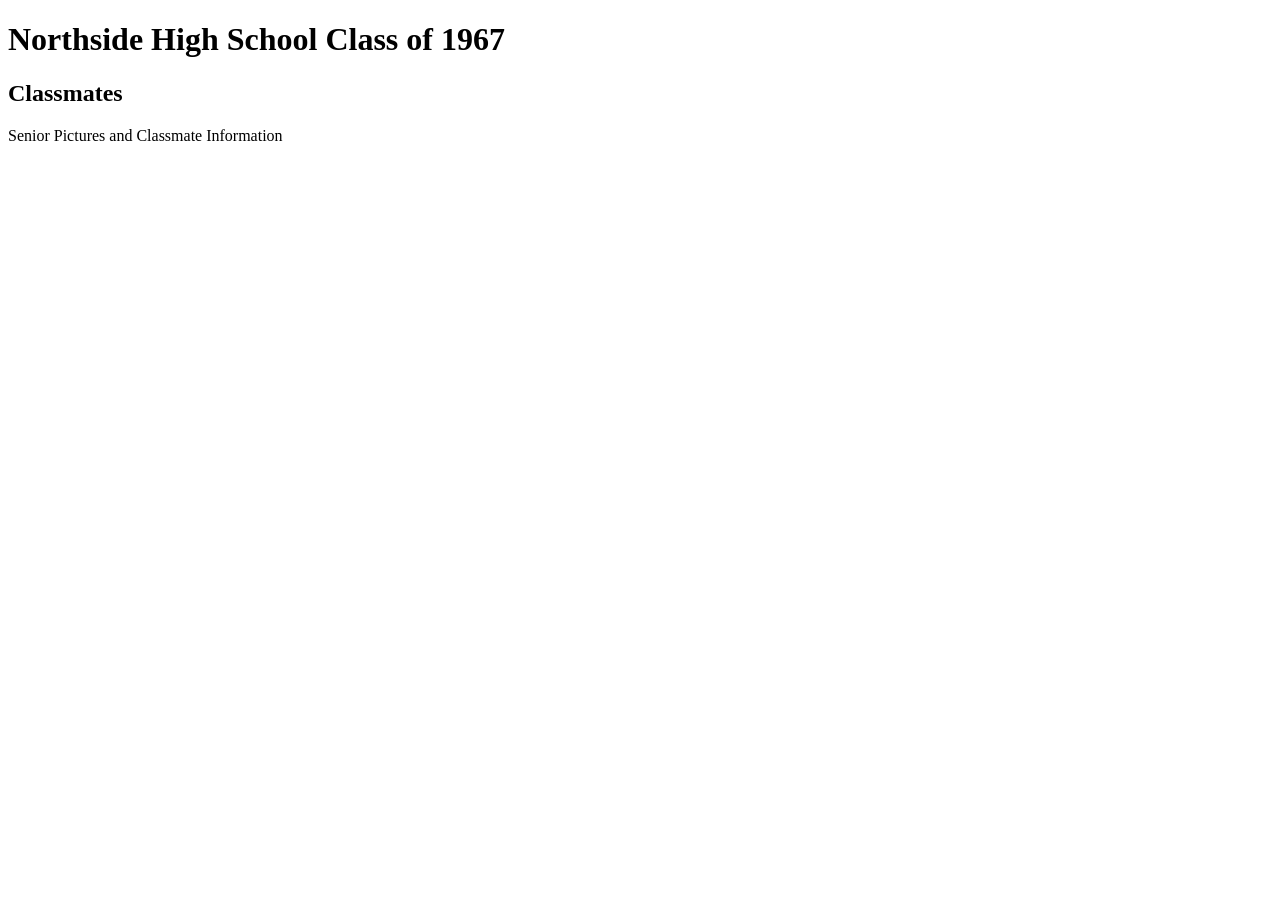
==== classmates/index.html @ 650ad581 "Add index.html for NHS67 Classmates page" ====
<!DOCTYPE html>
<html>
<head>
    <title>NHS67 Classmates</title>
</head>
<body>
    <h1>Northside High School Class of 1967</h1>
    <h2>Classmates</h2>
    <p>Senior Pictures and Classmate Information</p>
</body>
</html>
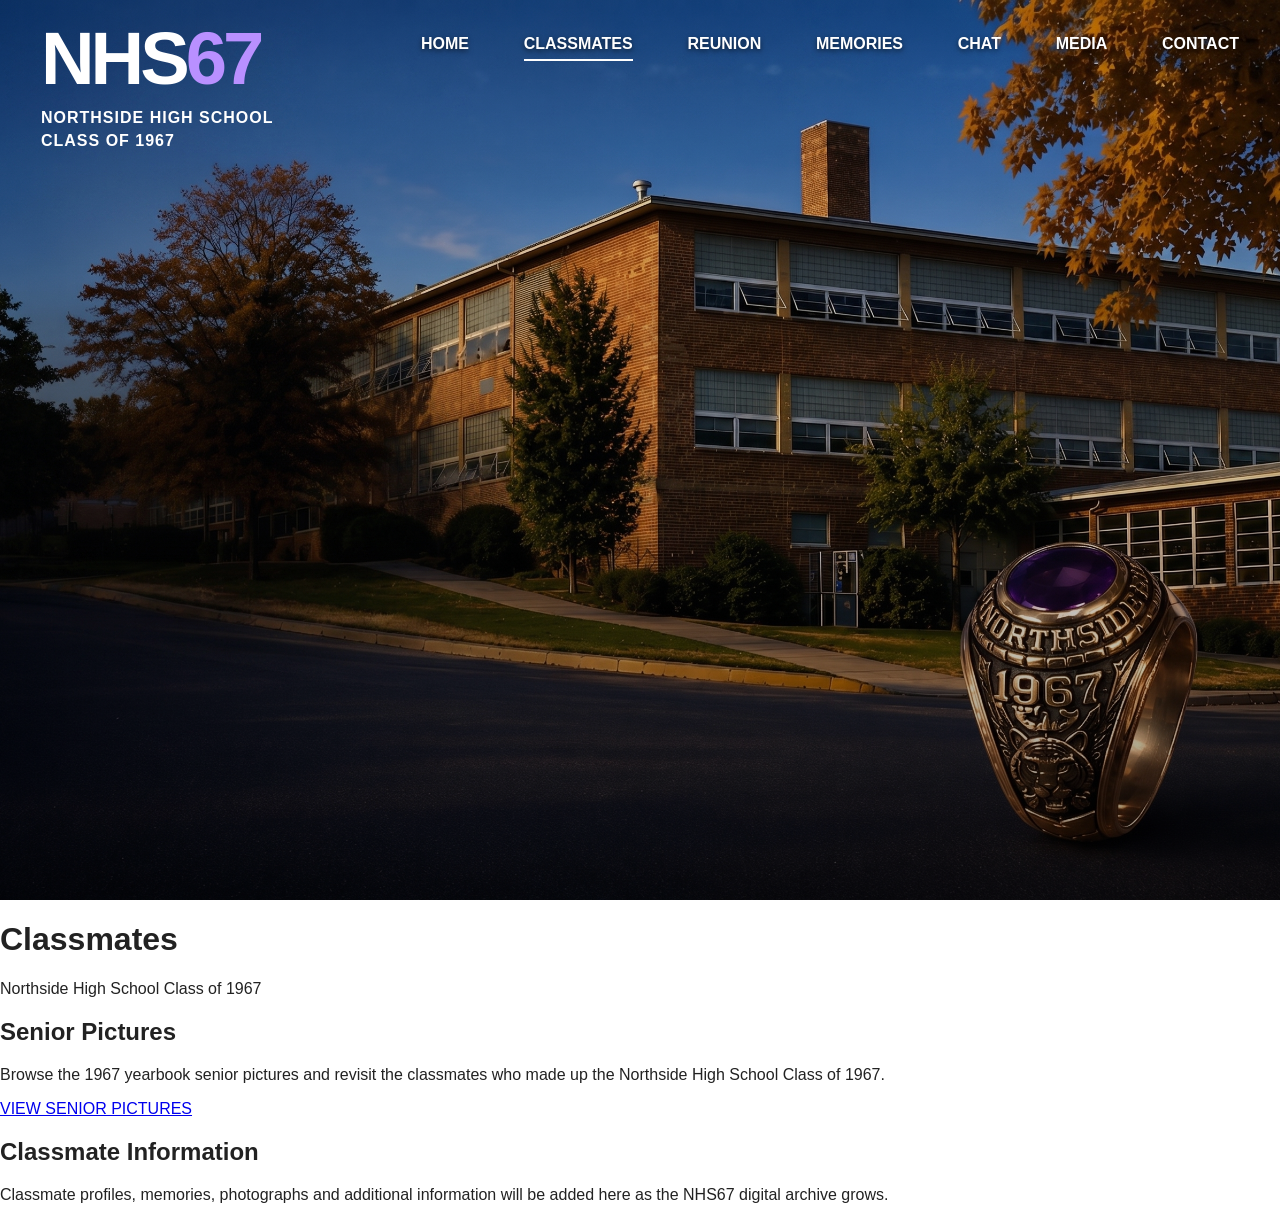
==== commit 35e017b7: "Enhance classmates page with new layout and content" ====
--- a/classmates/index.html
+++ b/classmates/index.html
@@ -1,11 +1,76 @@
 <!DOCTYPE html>
-<html>
+<html lang="en">
 <head>
-    <title>NHS67 Classmates</title>
+  <meta charset="UTF-8">
+  <meta name="viewport" content="width=device-width, initial-scale=1.0">
+  <title>NHS67 | Classmates</title>
+  <link rel="stylesheet" href="../style.css">
 </head>
+
 <body>
-    <h1>Northside High School Class of 1967</h1>
-    <h2>Classmates</h2>
-    <p>Senior Pictures and Classmate Information</p>
+
+  <header class="hero">
+    <img
+      class="hero-image"
+      src="../nhs67-homepage.jpg"
+      alt="Northside High School building"
+    >
+
+    <div class="hero-overlay"></div>
+
+    <nav class="navbar" aria-label="Main navigation">
+      <a class="brand" href="../index.html" aria-label="NHS67 Home">
+        <span class="brand-main">NHS<span>67</span></span>
+        <span class="brand-sub">NORTHSIDE HIGH SCHOOL<br>CLASS OF 1967</span>
+      </a>
+
+      <div class="nav-links">
+        <a href="../index.html">HOME</a>
+        <a class="active" href="index.html">CLASSMATES</a>
+        <a href="../reunion.html">REUNION</a>
+        <a href="../memories.html">MEMORIES</a>
+        <a href="../chat.html">CHAT</a>
+        <a href="../media.html">MEDIA</a>
+        <a href="../contact.html">CONTACT</a>
+      </div>
+    </nav>
+  </header>
+
+  <main class="page-content">
+
+    <h1>Classmates</h1>
+
+    <p class="intro">
+      Northside High School Class of 1967
+    </p>
+
+    <section class="classmates-section">
+
+      <h2>Senior Pictures</h2>
+
+      <p>
+        Browse the 1967 yearbook senior pictures and revisit the classmates
+        who made up the Northside High School Class of 1967.
+      </p>
+
+      <a class="button" href="senior-pictures/senior-pictures.html">
+        VIEW SENIOR PICTURES
+      </a>
+
+    </section>
+
+    <section class="classmates-section">
+
+      <h2>Classmate Information</h2>
+
+      <p>
+        Classmate profiles, memories, photographs and additional information
+        will be added here as the NHS67 digital archive grows.
+      </p>
+
+    </section>
+
+  </main>
+
 </body>
 </html>
--- a/style.css
+++ b/style.css
@@ -0,0 +1,289 @@
+* {
+  box-sizing: border-box;
+}
+
+html {
+  scroll-behavior: smooth;
+}
+
+body {
+  margin: 0;
+  font-family: Arial, Helvetica, sans-serif;
+  color: #222;
+  background: #fff;
+}
+
+.hero {
+  position: relative;
+  min-height: 100vh;
+  overflow: hidden;
+  background: #111;
+}
+
+.hero-image {
+  position: absolute;
+  inset: 0;
+  width: 100%;
+  height: 100%;
+  object-fit: cover;
+  object-position: center center;
+}
+
+.hero-overlay {
+  position: absolute;
+  inset: 0;
+  background: linear-gradient(
+    180deg,
+    rgba(0, 0, 0, 0.20) 0%,
+    rgba(0, 0, 0, 0.05) 42%,
+    rgba(0, 0, 0, 0.42) 100%
+  );
+  pointer-events: none;
+}
+
+.navbar {
+  position: absolute;
+  z-index: 5;
+  top: 0;
+  left: 0;
+  width: 100%;
+  min-height: 135px;
+  display: flex;
+  align-items: flex-start;
+  padding: 30px 3.2vw;
+}
+
+.brand {
+  color: white;
+  text-decoration: none;
+  width: 330px;
+  flex-shrink: 0;
+}
+
+.brand-main {
+  display: block;
+  font-size: clamp(54px, 5.8vw, 92px);
+  line-height: 0.78;
+  font-weight: 800;
+  letter-spacing: -4px;
+}
+
+.brand-main span {
+  color: #b990ff;
+}
+
+.brand-sub {
+  display: block;
+  margin-top: 18px;
+  text-align: left;
+  font-size: clamp(13px, 1.25vw, 20px);
+  line-height: 1.45;
+  font-weight: 700;
+  letter-spacing: 1px;
+}
+
+.nav-links {
+  flex: 1;
+  display: flex;
+  justify-content: space-between;
+  align-items: center;
+  gap: 20px;
+  padding: 5px 0 0 50px;
+}
+
+.nav-links a {
+  color: #fff;
+  text-decoration: none;
+  font-size: clamp(14px, 1.25vw, 20px);
+  font-weight: 700;
+  white-space: nowrap;
+  text-shadow: 0 2px 5px rgba(0,0,0,.6);
+  padding-bottom: 6px;
+  border-bottom: 2px solid transparent;
+}
+
+.nav-links a:hover,
+.nav-links a.active {
+  border-bottom-color: #fff;
+}
+
+.menu-button {
+  display: none;
+  margin-left: auto;
+  border: 0;
+  background: rgba(0,0,0,.55);
+  color: white;
+  font-size: 28px;
+  padding: 8px 12px;
+  border-radius: 5px;
+}
+
+.hero-content {
+  position: relative;
+  z-index: 2;
+  min-height: 100vh;
+}
+
+.school-quote {
+  position: absolute;
+  left: 8%;
+  bottom: 9%;
+  color: #c29aff;
+  font-family: "Brush Script MT", "Segoe Script", cursive;
+  font-size: clamp(34px, 4vw, 66px);
+  line-height: 1.35;
+  text-shadow: 0 2px 5px rgba(0,0,0,.65);
+}
+
+.school-quote p {
+  margin: 0;
+}
+
+.welcome {
+  padding: 70px 8%;
+  text-align: center;
+  background: #fff;
+}
+
+.welcome h1 {
+  margin: 0 0 15px;
+  color: #4b287d;
+  font-size: clamp(32px, 4vw, 50px);
+}
+
+.welcome > p {
+  max-width: 760px;
+  margin: 0 auto 45px;
+  font-size: 19px;
+  line-height: 1.7;
+}
+
+.home-cards {
+  display: grid;
+  grid-template-columns: repeat(3, 1fr);
+  gap: 25px;
+  max-width: 1100px;
+  margin: auto;
+}
+
+.home-cards a {
+  display: block;
+  padding: 30px;
+  color: #222;
+  text-decoration: none;
+  border: 1px solid #ddd;
+  border-radius: 10px;
+  transition: transform .2s, box-shadow .2s;
+}
+
+.home-cards a:hover {
+  transform: translateY(-4px);
+  box-shadow: 0 8px 25px rgba(0,0,0,.12);
+}
+
+.home-cards h2 {
+  color: #552b85;
+  margin-top: 0;
+}
+
+.home-cards p {
+  line-height: 1.5;
+}
+
+footer {
+  padding: 25px;
+  text-align: center;
+  color: #fff;
+  background: #211331;
+}
+
+/* Tablet */
+@media (max-width: 1000px) {
+  .navbar {
+    padding: 25px;
+  }
+
+  .brand {
+    width: 260px;
+  }
+
+  .nav-links {
+    padding-left: 20px;
+    gap: 12px;
+  }
+
+  .nav-links a {
+    font-size: 13px;
+  }
+
+  .school-quote {
+    left: 6%;
+  }
+}
+
+/* Phone */
+@media (max-width: 760px) {
+  .hero {
+    min-height: 760px;
+  }
+
+  .hero-image {
+    object-position: 62% center;
+  }
+
+  .navbar {
+    min-height: auto;
+    padding: 20px;
+    align-items: flex-start;
+  }
+
+  .brand {
+    width: 220px;
+  }
+
+  .brand-main {
+    font-size: 56px;
+  }
+
+  .brand-sub {
+    font-size: 11px;
+    margin-top: 12px;
+  }
+
+  .menu-button {
+    display: block;
+  }
+
+  .nav-links {
+    display: none;
+    position: absolute;
+    top: 90px;
+    right: 20px;
+    width: 210px;
+    padding: 15px;
+    flex-direction: column;
+    align-items: stretch;
+    gap: 0;
+    background: rgba(20, 15, 25, .95);
+    border-radius: 8px;
+  }
+
+  .nav-links.open {
+    display: flex;
+  }
+
+  .nav-links a {
+    padding: 12px 8px;
+    font-size: 15px;
+  }
+
+  .school-quote {
+    left: 7%;
+    bottom: 8%;
+    font-size: 36px;
+  }
+
+  .home-cards {
+    grid-template-columns: 1fr;
+  }
+}
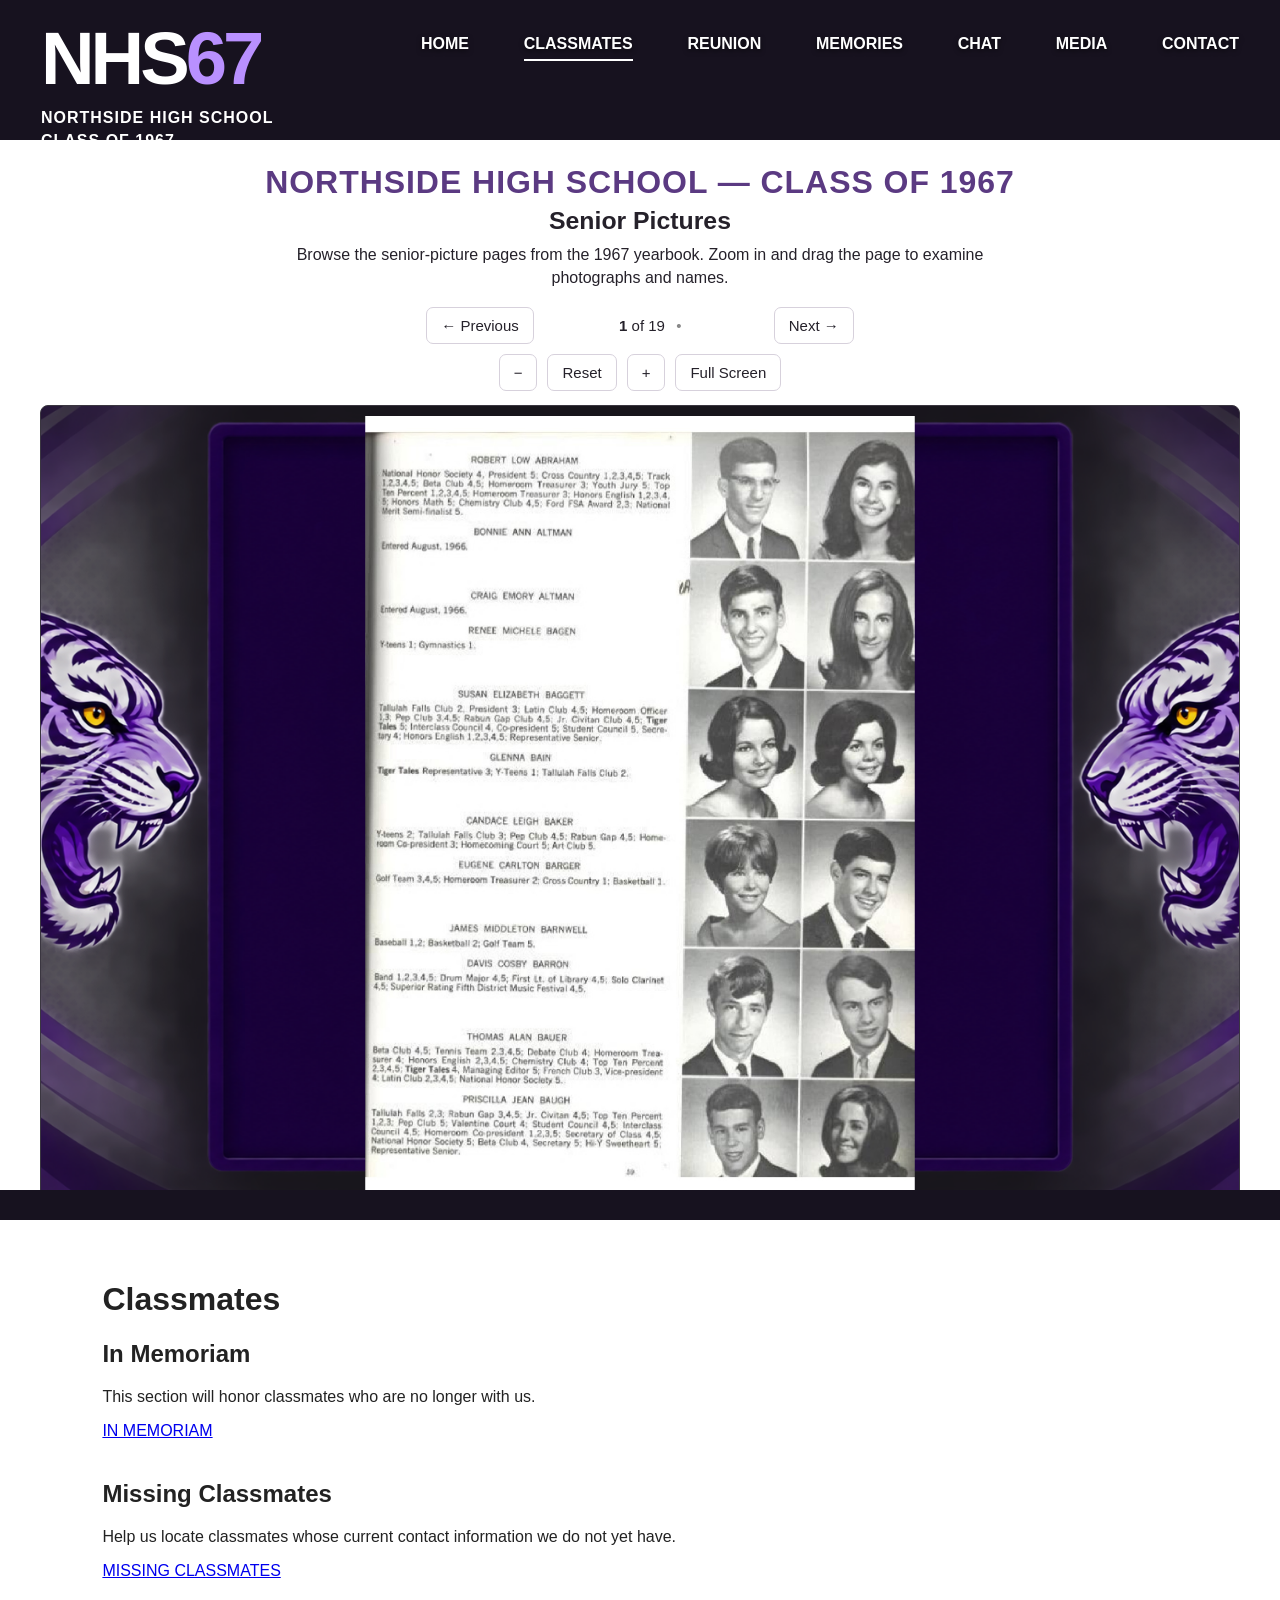
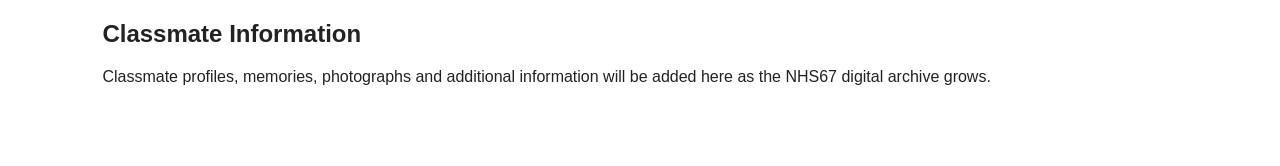
==== commit 273e0e6e: "Replace Classmates school image with Senior Pictures viewer Updated the classmates page layout and a" ====
--- a/classmates/index.html
+++ b/classmates/index.html
@@ -5,18 +5,36 @@
   <meta name="viewport" content="width=device-width, initial-scale=1.0">
   <title>NHS67 | Classmates</title>
   <link rel="stylesheet" href="../style.css">
+
+  <style>
+    .classmates-viewer {
+      background: #17121f;
+      padding: 140px 0 30px;
+      min-height: 1100px;
+    }
+
+    .classmates-viewer iframe {
+      display: block;
+      width: 100%;
+      height: 1050px;
+      border: 0;
+      background: white;
+    }
+
+    .classmates-sections {
+      padding: 40px 8%;
+      background: white;
+    }
+
+    .classmates-section {
+      margin-bottom: 40px;
+    }
+  </style>
 </head>
 
 <body>
 
   <header class="hero">
-    <img
-      class="hero-image"
-      src="../nhs67-homepage.jpg"
-      alt="Northside High School building"
-    >
-
-    <div class="hero-overlay"></div>
 
     <nav class="navbar" aria-label="Main navigation">
       <a class="brand" href="../index.html" aria-label="NHS67 Home">
@@ -34,40 +52,52 @@
         <a href="../contact.html">CONTACT</a>
       </div>
     </nav>
+
+    <section class="classmates-viewer">
+      <iframe
+        src="senior-pictures/senior-pictures.html"
+        title="NHS67 Senior Pictures Viewer">
+      </iframe>
+    </section>
+
   </header>
 
-  <main class="page-content">
+  <main class="classmates-sections">
 
     <h1>Classmates</h1>
 
-    <p class="intro">
-      Northside High School Class of 1967
-    </p>
-
     <section class="classmates-section">
-
-      <h2>Senior Pictures</h2>
+      <h2>In Memoriam</h2>
 
       <p>
-        Browse the 1967 yearbook senior pictures and revisit the classmates
-        who made up the Northside High School Class of 1967.
+        This section will honor classmates who are no longer with us.
       </p>
 
-      <a class="button" href="senior-pictures/senior-pictures.html">
-        VIEW SENIOR PICTURES
+      <a class="button" href="in-memoriam.html">
+        IN MEMORIAM
       </a>
-
     </section>
 
     <section class="classmates-section">
+      <h2>Missing Classmates</h2>
 
+      <p>
+        Help us locate classmates whose current contact information we do not
+        yet have.
+      </p>
+
+      <a class="button" href="missing-classmates.html">
+        MISSING CLASSMATES
+      </a>
+    </section>
+
+    <section class="classmates-section">
       <h2>Classmate Information</h2>
 
       <p>
         Classmate profiles, memories, photographs and additional information
         will be added here as the NHS67 digital archive grows.
       </p>
-
     </section>
 
   </main>
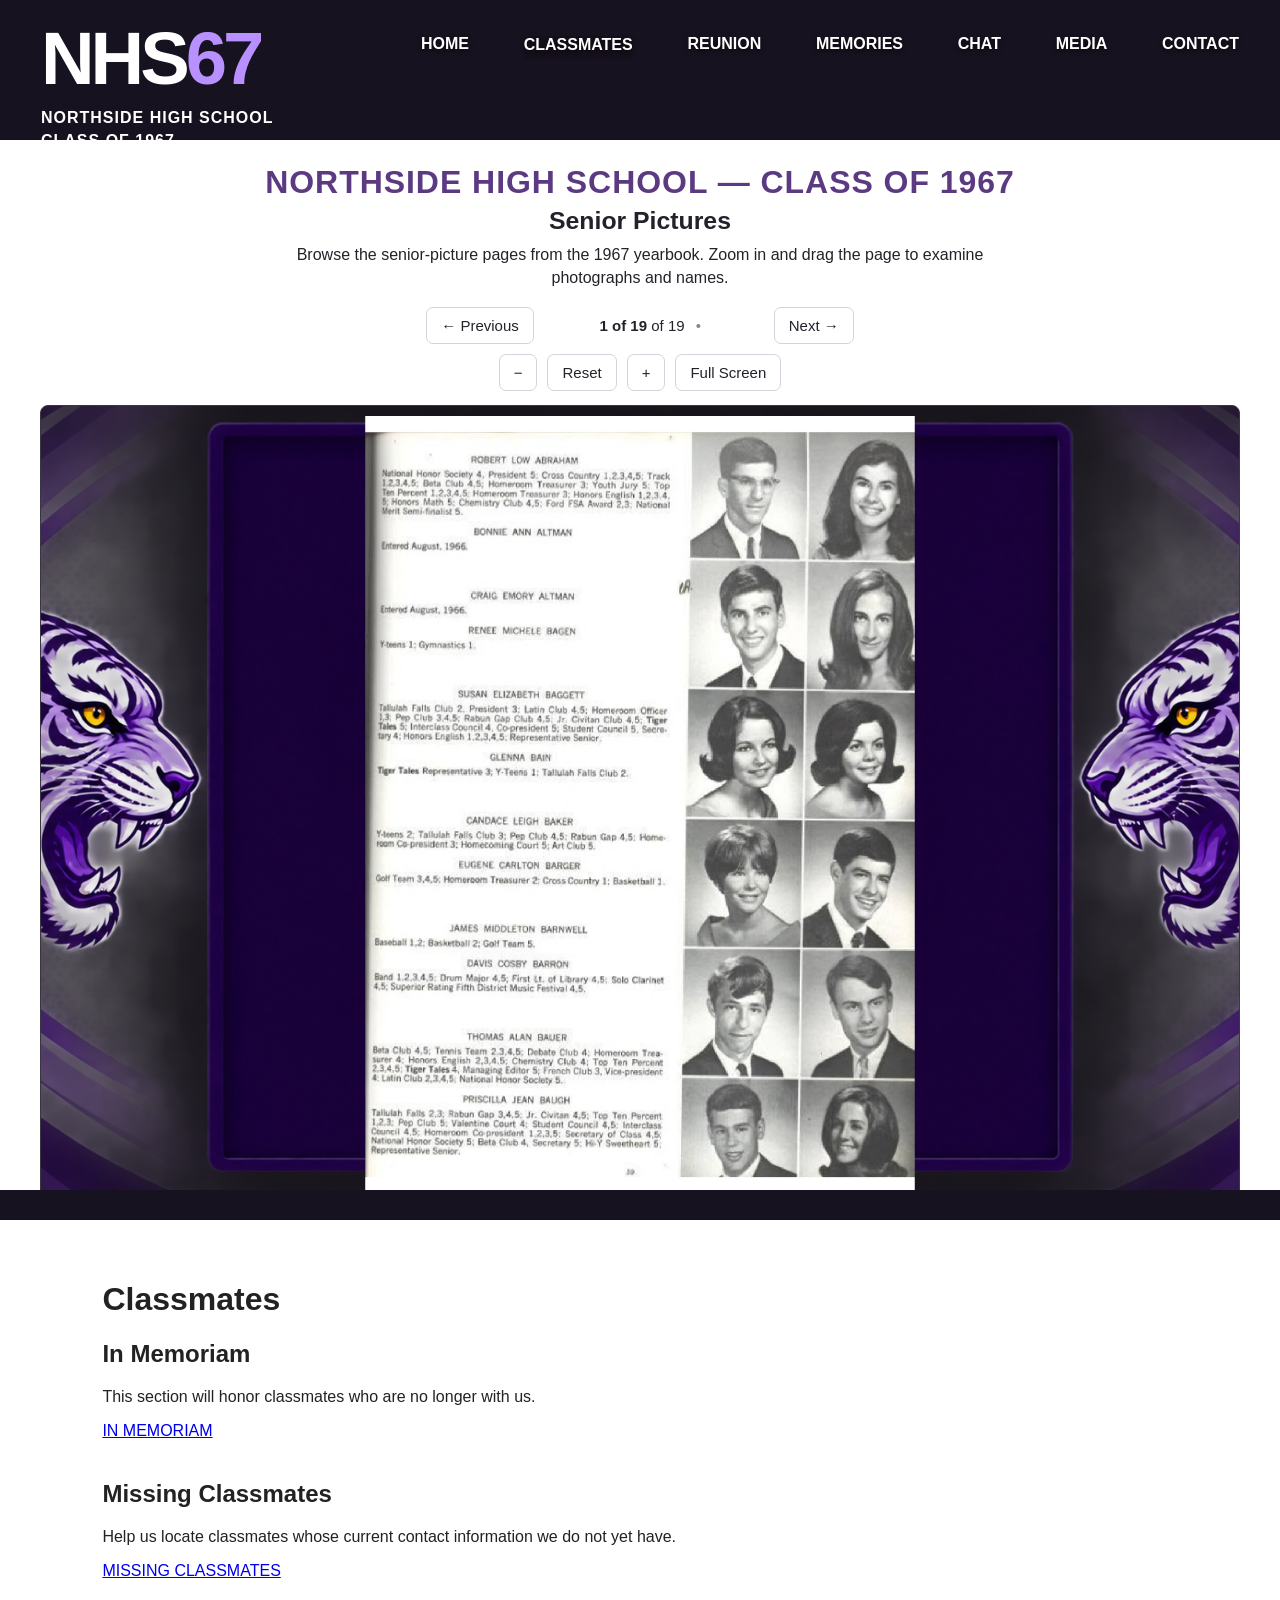
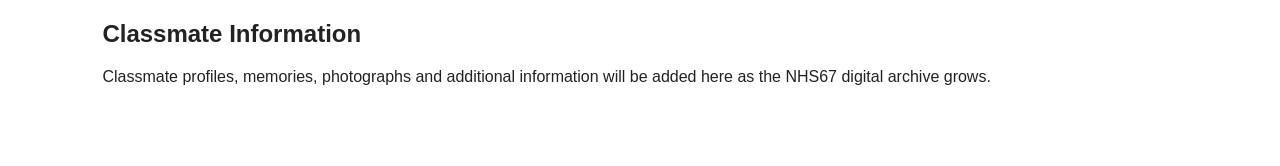
==== commit bc281589: "Refactor navigation links with dropdown for classmates" ====
--- a/classmates/index.html
+++ b/classmates/index.html
@@ -42,15 +42,24 @@
         <span class="brand-sub">NORTHSIDE HIGH SCHOOL<br>CLASS OF 1967</span>
       </a>
 
-      <div class="nav-links">
-        <a href="../index.html">HOME</a>
-        <a class="active" href="index.html">CLASSMATES</a>
-        <a href="../reunion.html">REUNION</a>
-        <a href="../memories.html">MEMORIES</a>
-        <a href="../chat.html">CHAT</a>
-        <a href="../media.html">MEDIA</a>
-        <a href="../contact.html">CONTACT</a>
-      </div>
+     <div class="nav-links">
+  <a href="../index.html">HOME</a>
+
+  <div class="dropdown">
+    <button class="dropbtn">CLASSMATES</button>
+    <div class="dropdown-content">
+      <a href="index.html">Senior Pictures</a>
+      <a href="in-memoriam.html">In Memoriam</a>
+      <a href="missing-classmates.html">Missing Classmates</a>
+    </div>
+  </div>
+
+  <a href="../reunion.html">REUNION</a>
+  <a href="../memories.html">MEMORIES</a>
+  <a href="../chat.html">CHAT</a>
+  <a href="../media.html">MEDIA</a>
+  <a href="../contact.html">CONTACT</a>
+</div>
     </nav>
 
     <section class="classmates-viewer">
--- a/style.css
+++ b/style.css
@@ -44,6 +44,14 @@
 .navbar {
   position: absolute;
   z-index: 5;
+  /* Missing Classmates page background */
+.missing-classmates-page {
+  background-image: url("classmates/Missing-background.png.png") !important;
+  background-size: cover !important;
+  background-position: center top !important;
+  background-repeat: no-repeat !important;
+  min-height: 100vh !important;
+}
   top: 0;
   left: 0;
   width: 100%;
@@ -287,3 +295,267 @@
     grid-template-columns: 1fr;
   }
 }
+/* Classmates dropdown */
+.dropdown {
+  position: relative;
+}
+
+.dropbtn {
+  color: #fff;
+  background: rgba(20, 15, 25, 0.35);
+  border: 0;
+  font-family: inherit;
+  font-size: clamp(14px, 1.25vw, 20px);
+  font-weight: 700;
+  white-space: nowrap;
+  text-shadow: 0 2px 5px rgba(0,0,0,.6);
+  padding: 0 0 6px;
+  cursor: pointer;
+}
+
+.dropdown-content {
+  display: none;
+  position: absolute;
+  top: 100%;
+  left: 0;
+  min-width: 230px;
+  background: transparent;
+  border-radius: 6px;
+  padding: 8px 0;
+  box-shadow: 0 8px 20px rgba(0,0,0,.35);
+}
+
+.dropdown-content a {
+  display: block;
+  color: #fff;
+  text-decoration: none;
+  padding: 10px 16px;
+  border-bottom: 0;
+  text-shadow: none;
+  font-size: 15px;
+}
+
+.dropdown-content a:hover {
+  background: rgba(255,255,255,.12);
+  border-bottom: 0;
+}
+
+.dropdown:hover .dropdown-content,
+.dropdown:focus-within .dropdown-content {
+  display: block;
+}
+
+/* In Memoriam classmate list */
+.classmate-list {
+  max-width: 900px;
+  margin: 30px auto;
+  display: grid;
+  grid-template-columns: repeat(2, 1fr);
+  gap: 0 80px;
+  text-align: center;
+}
+
+.classmate-list p {
+  margin: 0;
+  padding: 8px 5px;
+  line-height: 1.4;
+}
+
+.classmate-list a {
+  color: #0066cc;
+  text-decoration: none;
+}
+
+.classmate-list a:hover {
+  text-decoration: underline;
+}
+
+.contact-note {
+  max-width: 800px;
+  margin: 40px auto;
+  text-align: center;
+  font-style: italic;
+}
+
+@media (max-width: 700px) {
+  .classmate-list {
+    grid-template-columns: 1fr;
+    gap: 0;
+  }
+}
+/* Center In Memoriam header */
+.in-memoriam-header {
+  text-align: center;
+}
+/* Center the In Memoriam header */
+.in-memoriam-header {
+  width: 100%;
+  text-align: center;
+  margin: 0 auto;
+}
+
+.in-memoriam-header h1,
+.in-memoriam-header h2,
+.in-memoriam-header p {
+  text-align: center;
+}
+/* FINAL In Memoriam header alignment */
+.in-memoriam-page .in-memoriam-header {
+  width: 100% !important;
+  display: block !important;
+  margin: 0 auto !important;
+  padding: 20px 0 !important;
+  text-align: center !important;
+}
+
+.in-memoriam-page .in-memoriam-header h1,
+.in-memoriam-page .in-memoriam-header h2,
+.in-memoriam-page .in-memoriam-header p {
+  width: 100% !important;
+  margin-left: auto !important;
+  margin-right: auto !important;
+  text-align: center !important;
+}
+/* In Memoriam page design */
+.in-memoriam-page {
+  background: #f7f1e5;
+  min-height: 100vh;
+  padding: 50px 30px 70px;
+  box-sizing: border-box;
+  color: #222;
+}
+
+.in-memoriam-header {
+  text-align: center !important;
+  width: 100%;
+  max-width: 1100px;
+  margin: 0 auto 35px;
+}
+
+.in-memoriam-header h1 {
+  color: #4b286d;
+  font-family: Georgia, "Times New Roman", serif;
+  font-size: 38px;
+  margin-bottom: 10px;
+}
+
+.in-memoriam-header h2 {
+  color: #4b286d;
+  font-family: Georgia, "Times New Roman", serif;
+  font-size: 48px;
+  margin: 10px 0 20px;
+}
+
+.in-memoriam-header p {
+  font-family: Georgia, "Times New Roman", serif;
+  font-size: 21px;
+  font-style: italic;
+}
+
+.memorial-list {
+  max-width: 1100px;
+  margin: 0 auto;
+}
+
+.memorial-list h3 {
+  color: #4b286d;
+  font-family: Georgia, "Times New Roman", serif;
+  text-align: center !important;
+  font-size: 30px;
+}
+
+.memorial-note {
+  text-align: center !important;
+  font-family: Georgia, "Times New Roman", serif;
+  font-size: 18px;
+}
+
+.contact-note {
+  text-align: center !important;
+  font-family: Georgia, "Times New Roman", serif;
+  color: #4b286d;
+  font-size: 17px;
+  font-style: italic;
+  margin: 15px auto 30px;
+}
+
+.classmate-list {
+  max-width: 900px;
+  margin: 30px auto;
+  display: grid;
+  grid-template-columns: repeat(2, 1fr);
+  gap: 0 80px;
+  text-align: center;
+}
+
+.classmate-list p {
+  margin: 0;
+  padding: 8px 5px;
+  line-height: 1.4;
+  font-family: Georgia, "Times New Roman", serif;
+  font-size: 17px;
+}
+
+.classmate-list a {
+  color: #0066cc;
+  text-decoration: none;
+}
+
+.classmate-list a:hover {
+  text-decoration: underline;
+}
+
+@media (max-width: 700px) {
+  .in-memoriam-page {
+    padding: 30px 15px 50px;
+  }
+
+  .in-memoriam-header h1 {
+    font-size: 27px;
+  }
+
+  .in-memoriam-header h2 {
+    font-size: 38px;
+  }
+
+  .classmate-list {
+    grid-template-columns: 1fr;
+    gap: 0;
+  }
+}
+/* Missing Classmates list */
+.missing-classmate-list {
+  max-width: 900px;
+  margin: 30px auto;
+  display: grid;
+  grid-template-columns: repeat(2, 1fr);
+  gap: 0 80px;
+  text-align: center;
+}
+
+.missing-classmate-list p {
+  margin: 0;
+  padding: 8px 5px;
+  line-height: 1.4;
+}
+
+@media (max-width: 700px) {
+  .missing-classmate-list {
+    grid-template-columns: 1fr;
+    gap: 0;
+  }
+}
+/* Missing Classmates page background */
+.missing-classmates-page {
+  background-image: url("classmates/Missing.png") !important;
+  background-size: cover !important;
+  background-position: center top !important;
+  background-repeat: no-repeat !important;
+  min-height: 100vh;
+}
+/* Larger, bold Missing Classmates names */
+.missing-classmate-list p {
+  font-size: 20px !important;
+  font-weight: 700 !important;
+  line-height: 1.5;
+}
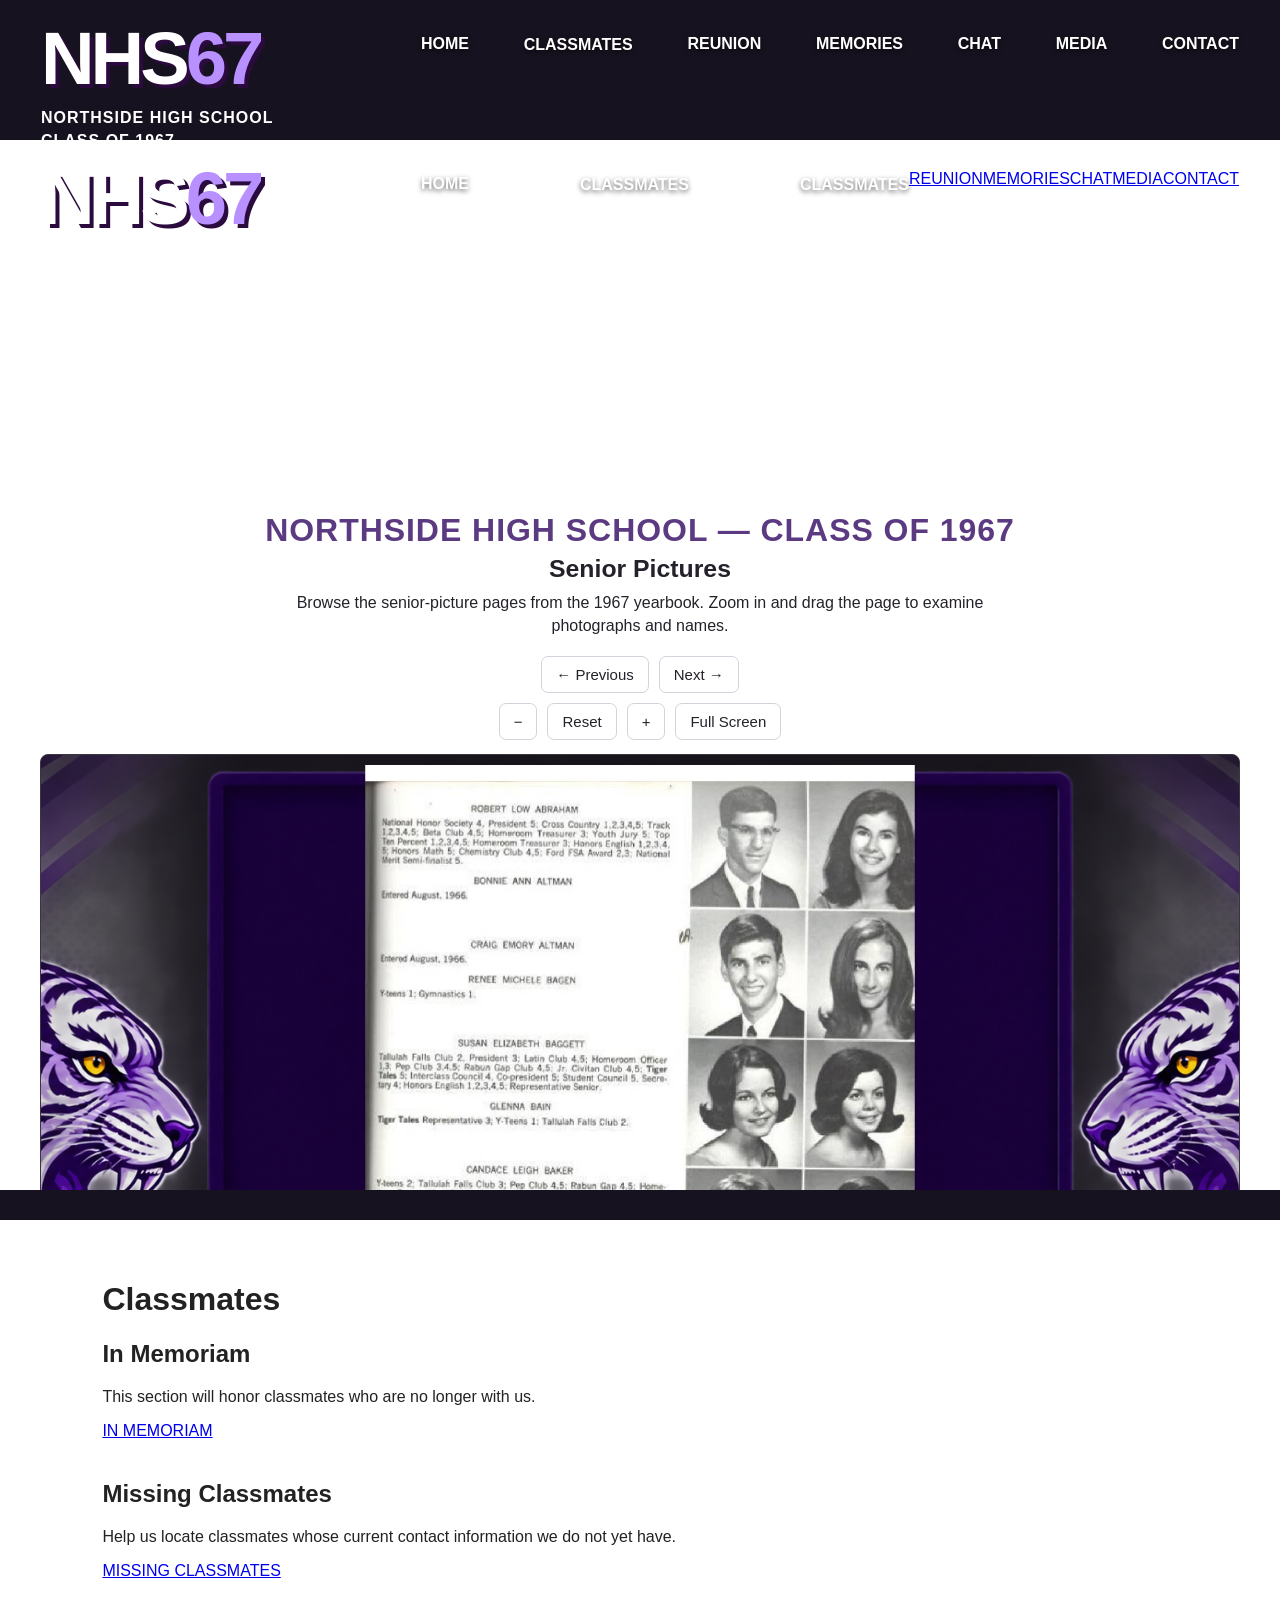
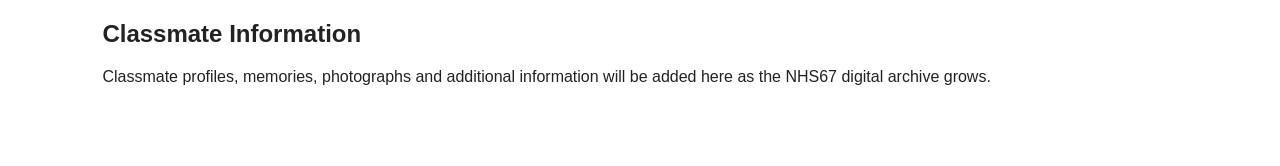
==== commit da4c1360: "Add Classmate Information Google Form" ====
--- a/classmates/index.html
+++ b/classmates/index.html
@@ -51,6 +51,7 @@
       <a href="index.html">Senior Pictures</a>
       <a href="in-memoriam.html">In Memoriam</a>
       <a href="missing-classmates.html">Missing Classmates</a>
+      <a href="https://docs.google.com/forms/d/e/1FAIpQLSeSdv9SxCYnLjebkM7bEGAOKt2hvALMHLsj4y_K09tHwsWy6g/viewform?usp=header" target="_blank">Classmate Information</a>
     </div>
   </div>
 
--- a/style.css
+++ b/style.css
@@ -74,6 +74,7 @@
   line-height: 0.78;
   font-weight: 800;
   letter-spacing: -4px;
+  text-shadow: 4px 4px 0 #2b0a3d;
 }
 
 .brand-main span {
@@ -302,7 +303,7 @@
 
 .dropbtn {
   color: #fff;
-  background: rgba(20, 15, 25, 0.35);
+  background: transparent;
   border: 0;
   font-family: inherit;
   font-size: clamp(14px, 1.25vw, 20px);
@@ -559,3 +560,13 @@
   font-weight: 700 !important;
   line-height: 1.5;
 }
+/* Classmates dropdown - transparent background */
+.dropdown-content {
+  background: transparent !important;
+  box-shadow: none !important;
+}
+/* Classmates dropdown - transparent background */
+.dropdown-content {
+  background: transparent !important;
+  box-shadow: none !important;
+}
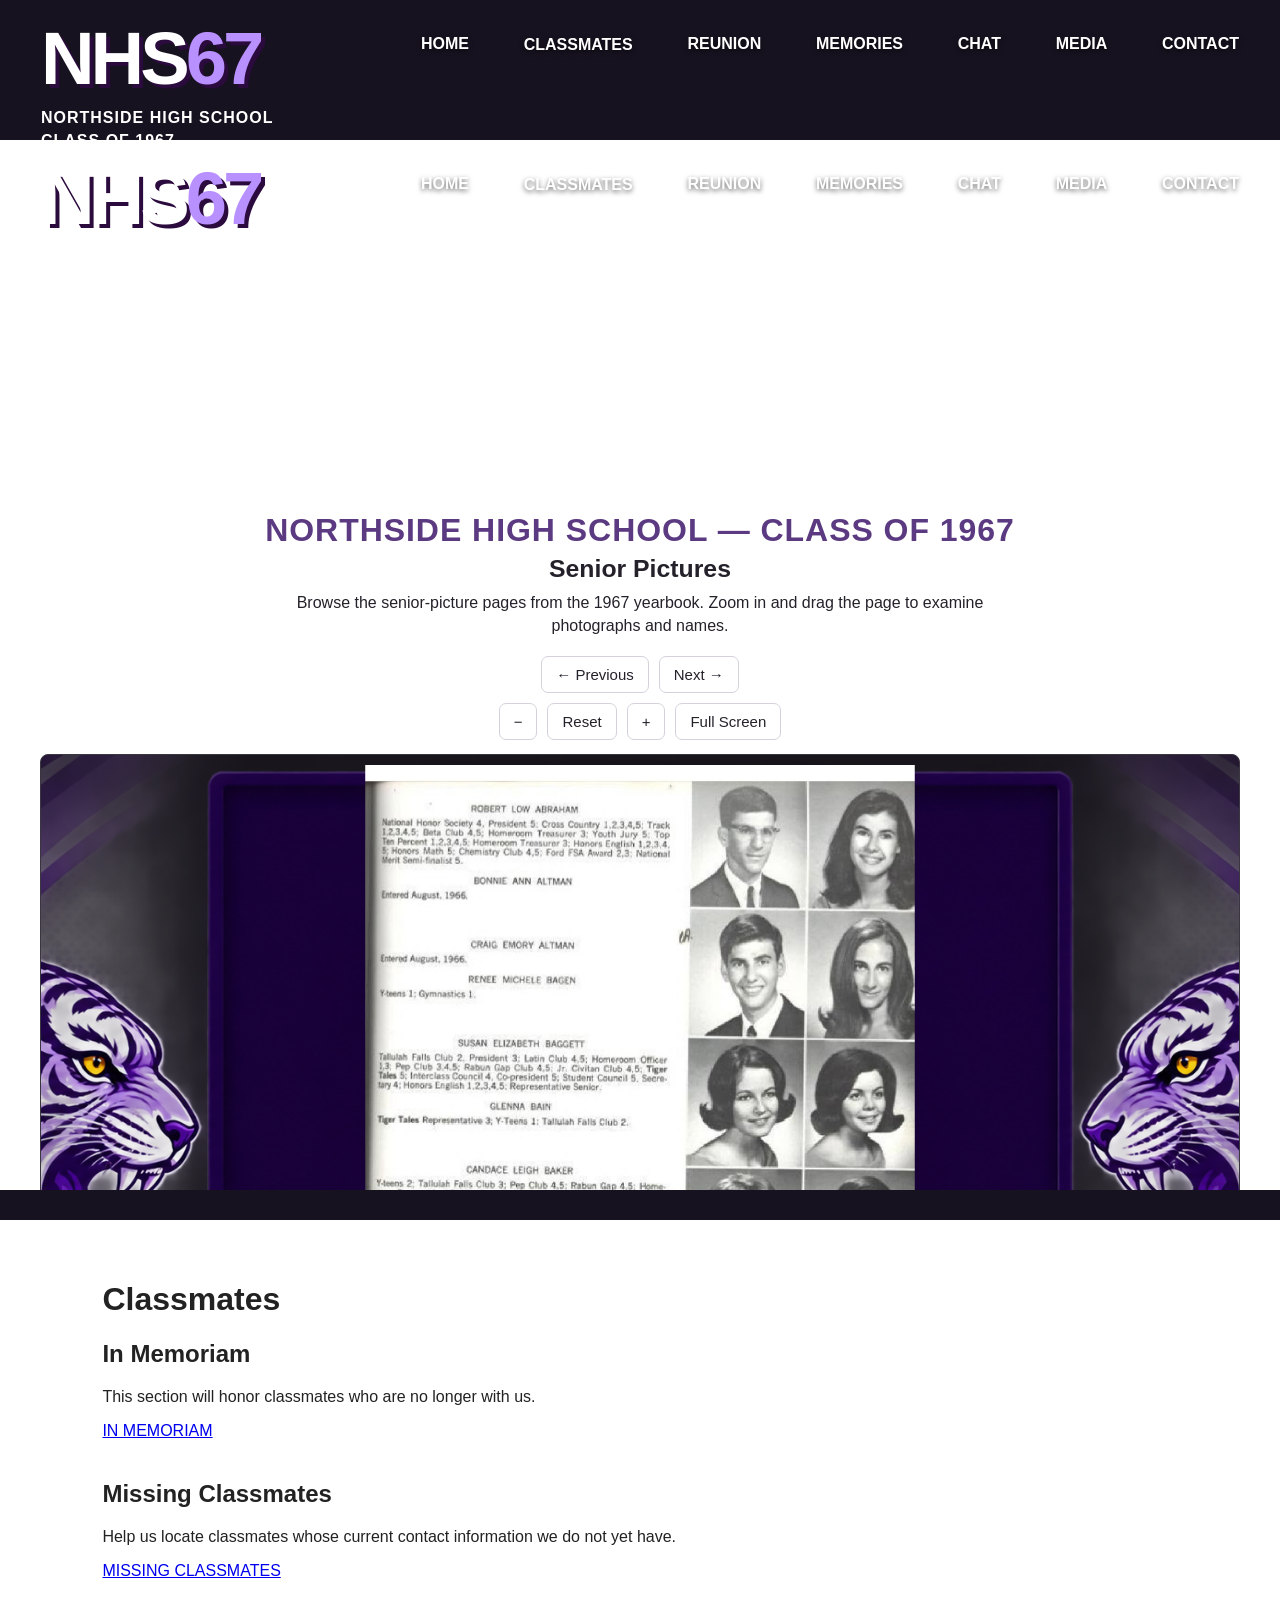
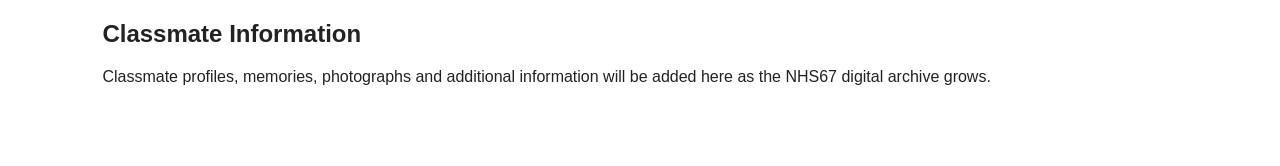
==== commit 24e64179: "Fix embedded Senior Pictures navigation" ====
--- a/classmates/index.html
+++ b/classmates/index.html
@@ -65,7 +65,7 @@
 
     <section class="classmates-viewer">
       <iframe
-        src="senior-pictures/senior-pictures.html"
+        src="senior-pictures/senior-pictures.html?embedded=true"
         title="NHS67 Senior Pictures Viewer">
       </iframe>
     </section>
--- a/style.css
+++ b/style.css
@@ -298,7 +298,8 @@
 }
 /* Classmates dropdown */
 .dropdown {
-  position: relative;
+    position: relative;
+    z-index: 1000;
 }
 
 .dropbtn {
@@ -315,8 +316,11 @@
 }
 
 .dropdown-content {
-  display: none;
-  position: absolute;
+    display: none;
+    z-index: 1001;
+    pointer-events: auto;
+    position: absolute;
+  
   top: 100%;
   left: 0;
   min-width: 230px;
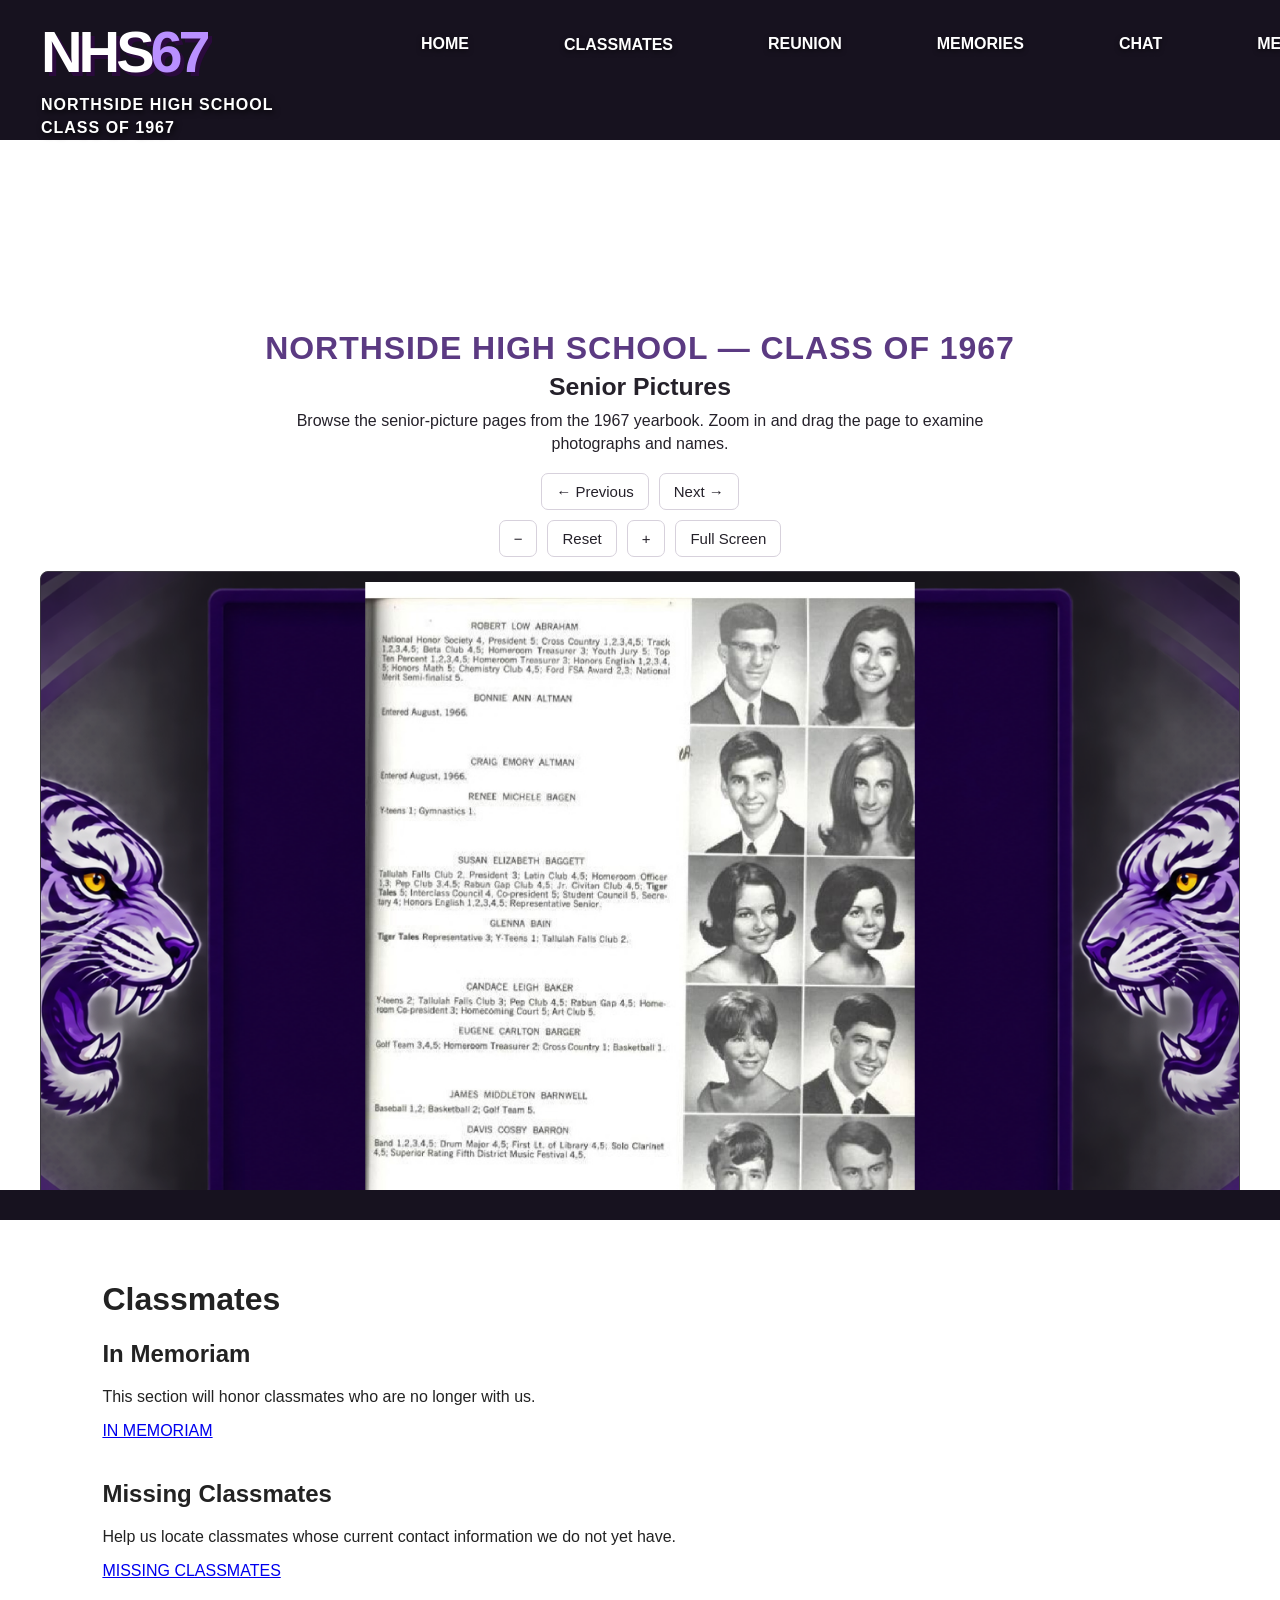
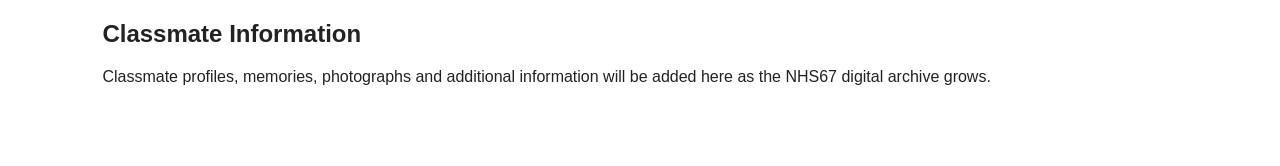
==== commit 418f872b: "Integrate Google Analytics tracking code Added Google Analytics tracking code to the HTML file." ====
--- a/classmates/index.html
+++ b/classmates/index.html
@@ -1,6 +1,16 @@
 <!DOCTYPE html>
 <html lang="en">
 <head>
+<!-- Google tag (gtag.js) -->
+<script async src="https://www.googletagmanager.com/gtag/js?id=G-NWMKY14SL8"></script>
+<script>
+  window.dataLayer = window.dataLayer || [];
+  function gtag(){dataLayer.push(arguments);}
+  gtag('js', new Date());
+
+  gtag('config', 'G-NWMKY14SL8');
+</script>
+  
   <meta charset="UTF-8">
   <meta name="viewport" content="width=device-width, initial-scale=1.0">
   <title>NHS67 | Classmates</title>
--- a/style.css
+++ b/style.css
@@ -44,14 +44,6 @@
 .navbar {
   position: absolute;
   z-index: 5;
-  /* Missing Classmates page background */
-.missing-classmates-page {
-  background-image: url("classmates/Missing-background.png.png") !important;
-  background-size: cover !important;
-  background-position: center top !important;
-  background-repeat: no-repeat !important;
-  min-height: 100vh !important;
-}
   top: 0;
   left: 0;
   width: 100%;
@@ -61,6 +53,15 @@
   padding: 30px 3.2vw;
 }
 
+/* Missing Classmates page background */
+.missing-classmates-page {
+  background-image: url("classmates/Missing-background.png.png") !important;
+  background-size: cover !important;
+  background-position: center top !important;
+  background-repeat: no-repeat !important;
+  min-height: 100vh !important;
+}
+
 .brand {
   color: white;
   text-decoration: none;
@@ -70,7 +71,7 @@
 
 .brand-main {
   display: block;
-  font-size: clamp(54px, 5.8vw, 92px);
+  font-size: clamp(42px, 4.5vw, 68px);
   line-height: 0.78;
   font-weight: 800;
   letter-spacing: -4px;
@@ -90,14 +91,18 @@
   font-weight: 700;
   letter-spacing: 1px;
 }
-
 .nav-links {
-  flex: 1;
+  flex: 0 0 auto;
   display: flex;
-  justify-content: space-between;
+  justify-content: flex-start;
   align-items: center;
-  gap: 20px;
+  gap: 60px;
   padding: 5px 0 0 50px;
+}
+
+.nav-links > a,
+.nav-links > .dropdown {
+  margin-right: 0;
 }
 
 .nav-links a {
@@ -304,7 +309,7 @@
 
 .dropbtn {
   color: #fff;
-  background: transparent;
+  background: rgba(20, 15, 25, 0.95);
   border: 0;
   font-family: inherit;
   font-size: clamp(14px, 1.25vw, 20px);
@@ -324,7 +329,7 @@
   top: 100%;
   left: 0;
   min-width: 230px;
-  background: transparent;
+  background: rgba(20, 15, 25, 0.95);
   border-radius: 6px;
   padding: 8px 0;
   box-shadow: 0 8px 20px rgba(0,0,0,.35);
@@ -574,3 +579,199 @@
   background: transparent !important;
   box-shadow: none !important;
 }
+.navbar .brand .brand-sub {
+    color: #fff !important;
+    text-shadow: 2px 2px 6px #000 !important;
+}
+.navbar .dropdown-content {
+    background: rgba(20, 15, 25, 0.98) !important;
+    box-shadow: 0 8px 20px rgba(0, 0, 0, 0.35) !important;
+}
+
+.navbar .dropdown-content a {
+    color: #fff !important;
+    text-shadow: none !important;
+}
+
+.navbar .dropdown-content a:hover {
+    background: rgba(255, 255, 255, 0.12) !important;
+    color: #fff !important;
+}
+.navbar .dropbtn {
+    background: transparent !important;
+    color: #fff !important;
+    box-shadow: none !important;
+    border: none !important;
+}
+/* Classmate Information page navigation */
+body:has(.classmates-viewer) .navbar {
+    position: fixed !important;
+    top: 20 !important;
+    left: 0 !important;
+    right: 0 !important;
+    z-index: 9999 !important;
+    display: flex !important;
+}
+/* Keep Classmates menu items vertical */
+.navbar .dropdown-content {
+    display: none !important;
+    flex-direction: column !important;
+    align-items: stretch !important;
+}
+
+.navbar .dropdown:hover .dropdown-content,
+.navbar .dropdown:focus-within .dropdown-content {
+    display: flex !important;
+}
+/* Classmate Information page header */
+.classmate-header {
+  position: relative;
+  min-height: 135px;
+  background: transparent;
+} 
+/* Fine-tune spacing after CLASSMATES */
+.navbar .nav-links > .dropdown {
+  margin-right: 35px !important;
+}
+
+.navbar .nav-links > a {
+  margin-right: 35px !important;
+}
+
+.navbar .nav-links > a:last-child {
+  margin-right: 0 !important;
+}
+/* Center Memories page content */
+
+.memory-call {
+  max-width: 1200px;
+  margin: 0 auto;
+  padding: 50px 30px;
+  text-align: center;
+}
+
+.memory-call img {
+  display: block;
+  width: 100%;
+  max-width: 1100px;
+  height: auto;
+  margin: 0 auto 30px;
+}
+
+.memory-call-button {
+  text-align: center;
+  margin: 25px auto;
+}
+
+.memory-call-button a {
+  display: inline-block;
+}
+
+.memory-email {
+  max-width: 800px;
+  margin: 35px auto;
+  text-align: center;
+}
+
+.memory-email h2,
+.memory-email p {
+  text-align: center;
+}
+
+.reunion-section {
+  max-width: 1000px;
+  margin: 0 auto;
+  padding: 50px 30px;
+  text-align: center;
+}
+
+.reunion-section h2,
+.reunion-section p {
+  text-align: center;
+}
+/* Clickable Submit button inside Memories graphic */
+
+.memory-poster {
+  position: relative;
+  max-width: 1100px;
+  margin: 0 auto;
+}
+
+.memory-poster img {
+  display: block;
+  width: 100%;
+  height: auto;
+}
+
+.memory-poster-button {
+  position: absolute;
+  left: 9%;
+  top: 82%;
+  width: 82%;
+  height: 9%;
+  display: block;
+  cursor: pointer;
+}
+
+
+
+/* Contact Page */
+
+.contact-page {
+  max-width: 1000px;
+  margin: 0 auto;
+  padding: 60px 30px;
+  text-align: center;
+}
+
+.contact-page h1 {
+  text-align: center;
+}
+
+.contact-page p {
+  text-align: center;
+}
+
+.contact-button {
+  display: inline-block;
+  margin: 25px auto 40px;
+  padding: 15px 35px;
+  background: #4B237C;
+  color: white;
+  text-decoration: none;
+  font-weight: bold;
+  font-size: 18px;
+  border-radius: 8px;
+}
+
+.contact-button:hover {
+  opacity: 0.85;
+}
+
+.contact-tiger {
+  text-align: center;
+  margin: 20px auto 40px;
+}
+
+.contact-tiger img {
+  display: block;
+  width: 100%;
+  max-width: 180px;
+  height: auto;
+  margin: 0 auto;
+}
+
+.media-tribe-credit a {
+  color: #4B237C;
+  font-weight: bold;
+}
+
+.media-tribe-credit {
+  text-align: center;
+  margin: 30px auto;
+}
+
+.media-tribe-credit a {
+  color: #4B237C;
+  font-weight: bold;
+}
